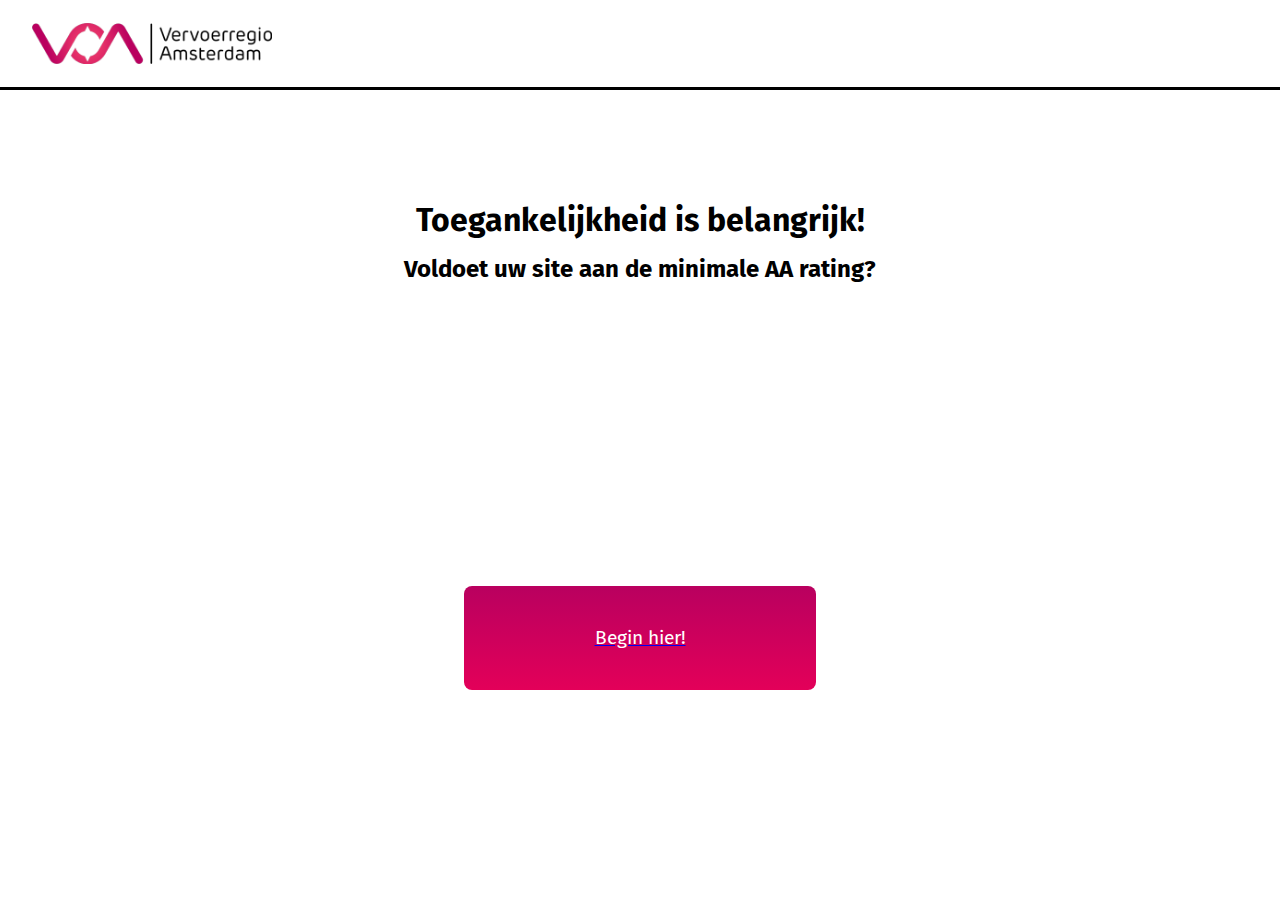
==== index.html @ b1d4bb7b "Update" ====
<!DOCTYPE html>
<html lang="nl">
  <head>
    <meta charset="UTF-8" />
    <meta http-equiv="X-UA-Compatible" content="IE=edge">
    <meta name="viewport" content="width=device-width, initial-scale=1.0">
    <link rel="stylesheet" href="./styles/style.css">
    <link rel="stylesheet" href="./styles/mobile.css">
    <link rel="stylesheet" href="./styles/desktop.css">
    <title>Toolgankelijkheid</title>
  </head>

  <body>
    <header>
      <!-- Hier komt de header met logo -->
      <a href="/">
        <img class="logo" src="./images/logo_vervoerregio_amsterdam.png" alt="Logo" />
      </a>
    </header>

    <main>
      <!-- Hier komt de main content van de tool -->
      <h1>Toegankelijkheid is belangrijk!</h1>
      <h2>Voldoet uw site aan de minimale AA rating?</h2>

      <!-- Begin button -->
      <a href="./waarneembaar.html" class="startbutton" alt="Begin hier"></a>
    </main>
  </body>
</html>
---- styles/style.css ----
@import url("https://fonts.googleapis.com/css2?family=Fira+Sans&display=swap");

* {
  box-sizing: border-box;
  margin: 0;
  padding: 0;
  /* scroll-behavior: smooth; */
}

html {
  overflow: hidden;
}

body {
  margin: 0;
  padding: 0;
  font-family: "Fira sans", "sans-serif";
  font: 100%/1.4;
  background: #eeeeee;
  height: 100vh;
  width: 100vw;
}

header {
  height: 10vh;
  background-color: white;
  width: 100%;
  display: flex;
  flex-direction: row;
  justify-content: flex-start;
  align-items: center;
  position: sticky;
  top: 0;
  border-bottom: 2px solid #c9b5b2;
}

header a {
  text-decoration: none;
  display: flex;
  justify-content: center;
  align-items: center;
  margin-left: 2em;
}

.logo {
  width: 15em;
}

main {
  display: grid;
  grid-template-columns: 1fr;
  grid-template-rows: 1fr 1fr 1fr 1fr 1fr;
  grid-template-areas:
    "."
    "."
    "."
    "."
    ".";
  background-color: #eeeeee;
  height: 85vh;
}

.startbutton {
  background: linear-gradient(#b9005f 0%, #e30059 100%);
  display: flex;
  align-items: center;
  justify-content: center;
  height: 6.5em;
  width: 22em;
  border-radius: 0.5em;
  justify-self: center;
  align-self: flex-start;
  grid-column: 1;
  grid-row: 4;
}
.startbutton::after {
  content: "Begin hier!";
  font-size: 120%;
  color: #fff;
}

h1 {
  grid-column: 1;
  grid-row: 1;
  justify-self: center;
  align-self: flex-end;
  max-width: 30rem;
}

h2 {
  grid-column: 1;
  grid-row: 2;
  justify-self: center;
  align-self: space-around;
  max-width: 30em;
}

.main-content {
  display: flex;
  flex-direction: column;
  align-items: center;
  justify-items: center;
  overflow: auto;
  height: 85vh;
}

/* Primair navigation menu */
#side-nav-primair {
  margin: auto;
  position: static;
}
#side-nav-primair ul li {
  display: inline-flex;
  margin: auto 2em;
}

/* side navigation menu */
#side-nav {
  display: flex;
  align-items: center;
  margin-left: 2em;
  margin-right: 2em;
  border: 1px solid #b9005f;
  background-color: #b9005f;
  width: 11em;
  float: left;
  position: sticky;
  left: 0;
  top: 15vh;
  padding-left: 2em;
  padding-top: 1em;
  padding-bottom: 1em;
  border-radius: 0.3em;
  font-size: 1.2em;
}

#side-nav ol li {
  list-style: decimal;
  color: white;
  padding: 5px;
}

#side-nav ol li .nav-button {
  color: white;
  border: none;
  font-family: "Fira sans", "sans-serif";
  font-size: 100%;
  text-align: left;
  background-color: #b9005f;
  text-decoration: none;
}

/* Categorie nav */
#side-nav-primair a {
  margin-top: 1em;
  text-decoration: none;
  color: #b9005f;
  text-align: center;
}

#side-nav .nav-button:hover {
  color: #c9b5b2;
  text-decoration: underline;
}

/* SVG Map Icons */
svg {
  height: 4em;
  width: 4.5em;
  padding: 1em;
}

#cards-section {
  /* padding: 2em; */
  margin-top: 5vh;
}

.card-heading {
  border-radius: 0.3em;
  color: #b9005f;
  position: relative;
  display: flex;
  flex-direction: column;
  width: 60vw;
  height: 60vh;
  background-color: white;
  padding: 1em;
  margin-bottom: 7em;
}

.card-heading ul {
  margin-top: 3em;
}

.card-heading ul li {
  margin-top: 1em;
  margin-left: 2em;
  font-size: 110%;

}

/* Tooltip container */
.tooltip {
  text-decoration: none;
  color: #b9005f;
  position: relative;
  display: inline-block;
  border-bottom: 1px solid #b9005f; 
}

/* Tooltip text */
.tooltip .tooltiptext {
  visibility: hidden;
  width: 120px;
  background-color: #b9005f;
  color: #fff;
  text-align: center;
  padding: 5px 0;
  border-radius: 6px;
 
  /* Position the tooltip text - see examples below! */
  position: absolute;
  top: -60px;
  left: 20px;
  z-index: 1;
}

/* Show the tooltip text when you mouse over the tooltip container */
.tooltip:hover .tooltiptext {
  visibility: visible;
  
}
.tooltip:hover {
  color: #c9b5b2;
}

/* Paragraphs */
.card-heading p {
  max-width: 30em;
  margin-top: 2em;
  font-size: 110%;
}

/* Button - Tip */
#expand-tip {
  position: absolute;
  margin: auto;
  bottom: -25px;
  left: 0;
  right: 0;
  width: 5em;
  height: 2em;
  background-color: #c9b5b2;
}

.hide-show {
  display: none;
}

footer {
  display: flex;
  align-items: center;
  justify-content: center;
  position: absolute;
  height: 5vh;
  width: 100vw;
  background-color: #b9005f;
  bottom: 0;
}

footer p {
  color: white;
}
---- styles/mobile.css ----
@media (min-width: 320px) and (max-width: 440px) {
    main {
        /* display: block; */
        background-color: blueviolet;
    }
    
    h1 {
        grid-column: 1;
        grid-row: 2;
        justify-self: center;
        align-self: flex-end;
        font-size: 5vw;
      }
     
      h2 {
        grid-column: 1;
        grid-row: 3;
        justify-self: center;
        align-self: space-around;
        font-size: 5vw;
      }
    
 }

 @media (min-width: 441px) and (max-width: 767px) { 
    main {
       /* display: block;  */
    }
    
    h1 {
        font-size: 140%;
        grid-column: 1;
        grid-row: 2;
        justify-self: center;
        align-self: flex-end;
        
      }
     
      h2 {
        font-size: 120%;
        grid-column: 1;
        grid-row: 3;
        justify-self: center;
        align-self: space-around;
      }
    
 }
---- styles/desktop.css ----
@media (min-width: 1024px) and (max-width: 1919px) {
  header {
    height: 10vh;
    background-color: white;
    width: 100%;
    display: flex;
    justify-content: flex-start;
    align-items: center;
    border-bottom: 3px solid black
  }

  main {
    display: grid;
    grid-template-columns: 1fr;
    grid-template-rows: repeat(5 1fr);
    grid-template-areas:
      "."
      "."
      "."
      "."
      ".";
    /* display: flex;
        flex-direction: column;
        align-items: center;
        justify-content: center; */
    background-color: white;
    height: 90vh;
    row-gap: 1em;
  }

  h1,h2 {
    max-width: 30rem;
  }
}
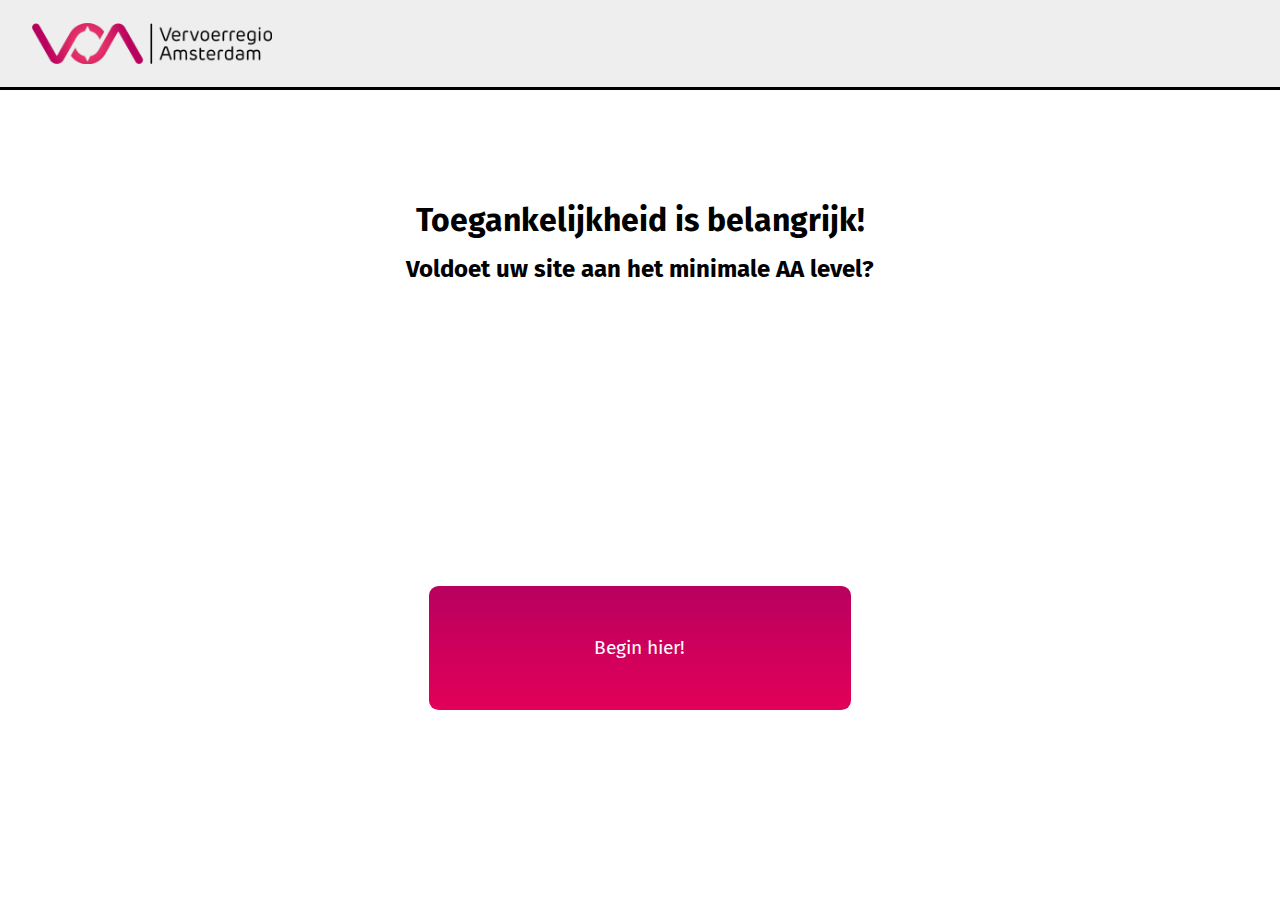
==== commit a1fce1ef: "Update mobile CSS" ====
--- a/index.html
+++ b/index.html
@@ -1,7 +1,7 @@
 <!DOCTYPE html>
 <html lang="nl">
   <head>
-    <meta charset="UTF-8" />
+    <meta charset="UTF-8">
     <meta http-equiv="X-UA-Compatible" content="IE=edge">
     <meta name="viewport" content="width=device-width, initial-scale=1.0">
     <link rel="stylesheet" href="./styles/style.css">
@@ -14,17 +14,17 @@
     <header>
       <!-- Hier komt de header met logo -->
       <a href="/">
-        <img class="logo" src="./images/logo_vervoerregio_amsterdam.png" alt="Logo" />
+        <img class="logo" src="./images/logo_vervoerregio_amsterdam.png" alt="Logo">
       </a>
     </header>
 
     <main>
       <!-- Hier komt de main content van de tool -->
       <h1>Toegankelijkheid is belangrijk!</h1>
-      <h2>Voldoet uw site aan de minimale AA rating?</h2>
+      <h2>Voldoet uw site aan het minimale AA level?</h2>
 
       <!-- Begin button -->
-      <a href="./waarneembaar.html" class="startbutton" alt="Begin hier"></a>
+      <a href="./waarneembaar.html" class="startbutton">Begin hier!</a>
     </main>
   </body>
 </html>
--- a/styles/style.css
+++ b/styles/style.css
@@ -62,6 +62,7 @@
 
 .startbutton {
   background: linear-gradient(#b9005f 0%, #e30059 100%);
+  text-decoration: none;
   display: flex;
   align-items: center;
   justify-content: center;
@@ -73,8 +74,9 @@
   grid-column: 1;
   grid-row: 4;
 }
-.startbutton::after {
-  content: "Begin hier!";
+.startbutton {
+  /* content: "Begin hier!"; */
+  text-decoration: none;
   font-size: 120%;
   color: #fff;
 }
@@ -182,7 +184,7 @@
   display: flex;
   flex-direction: column;
   width: 60vw;
-  height: 60vh;
+  height: 70vh;
   background-color: white;
   padding: 1em;
   margin-bottom: 7em;
@@ -193,10 +195,29 @@
 }
 
 .card-heading ul li {
+  max-width: 30em;
   margin-top: 1em;
   margin-left: 2em;
   font-size: 110%;
 
+}
+
+/* Paragraphs */
+.card-heading p {
+  max-width: 30em;
+  margin-top: 1em;
+  font-size: 110%;
+}
+
+.card-heading h3 {
+  margin-top: 1em;
+}
+
+
+.card-heading .p-onderwerp {
+  position: relative;
+  bottom: 0em;
+  margin-left: 1em;
 }
 
 /* Tooltip container */
@@ -234,12 +255,7 @@
   color: #c9b5b2;
 }
 
-/* Paragraphs */
-.card-heading p {
-  max-width: 30em;
-  margin-top: 2em;
-  font-size: 110%;
-}
+
 
 /* Button - Tip */
 #expand-tip {
--- a/styles/mobile.css
+++ b/styles/mobile.css
@@ -1,47 +1,73 @@
-@media (min-width: 320px) and (max-width: 440px) {
-    main {
-        /* display: block; */
-        background-color: blueviolet;
-    }
+@media (max-width: 599px) {
+  main {
     
-    h1 {
-        grid-column: 1;
-        grid-row: 2;
-        justify-self: center;
-        align-self: flex-end;
-        font-size: 5vw;
-      }
-     
-      h2 {
-        grid-column: 1;
-        grid-row: 3;
-        justify-self: center;
-        align-self: space-around;
-        font-size: 5vw;
-      }
+    background-color: #eeeeee;
     
- }
+  }
 
- @media (min-width: 441px) and (max-width: 767px) { 
-    main {
-       /* display: block;  */
-    }
-    
-    h1 {
-        font-size: 140%;
-        grid-column: 1;
-        grid-row: 2;
-        justify-self: center;
-        align-self: flex-end;
-        
-      }
-     
-      h2 {
-        font-size: 120%;
-        grid-column: 1;
-        grid-row: 3;
-        justify-self: center;
-        align-self: space-around;
-      }
-    
- }+  .startbutton {
+    width: 12em;
+    height: 4.5em;
+
+  }
+
+  .logo {
+    width: 60vw;
+  }
+
+  /* Homepage */
+  h1 {
+    grid-column: 1;
+    grid-row: 2;
+    justify-self: center;
+    align-self: flex-end;
+    padding: 1em 0;
+    font-size: 100%;
+  }
+
+  h2 {
+    grid-column: 1;
+    grid-row: 3;
+    max-width: 90vw;
+    text-align: center;
+    justify-self: center;
+    align-self: ;
+    font-size: 100%;
+  }
+
+  header {
+    display: flex;
+    /* align-items: center; */
+    justify-content: center;
+  }
+  .main-content {
+    display: none;
+  }
+
+  #side-nav {
+    display: flex;
+    flex-wrap: nowrap;
+    overflow: auto;
+    position: sticky;
+    /* top: 10vh; */
+    left: 0;
+    white-space: nowrap;
+    /* width: 100vw; */
+    /* width: fit-content; */
+    font-size: 100%;
+  }
+
+  #side-nav ol li {
+  display: inline-block;
+  }
+  
+  #side-nav ol li .nav-button {
+    color: white;
+    border: none;
+    font-family: "Fira sans", "sans-serif";
+    font-size: 100%;
+    text-align: left;
+    background-color: #b9005f;
+    text-decoration: none;
+  }
+}
--- a/styles/desktop.css
+++ b/styles/desktop.css
@@ -1,12 +1,12 @@
-@media (min-width: 1024px) and (max-width: 1919px) {
+@media (min-width: 1200px) {
   header {
     height: 10vh;
-    background-color: white;
+    background-color: #EEEEEE;
     width: 100%;
     display: flex;
     justify-content: flex-start;
     align-items: center;
-    border-bottom: 3px solid black
+    border-bottom: 3px solid black;
   }
 
   main {
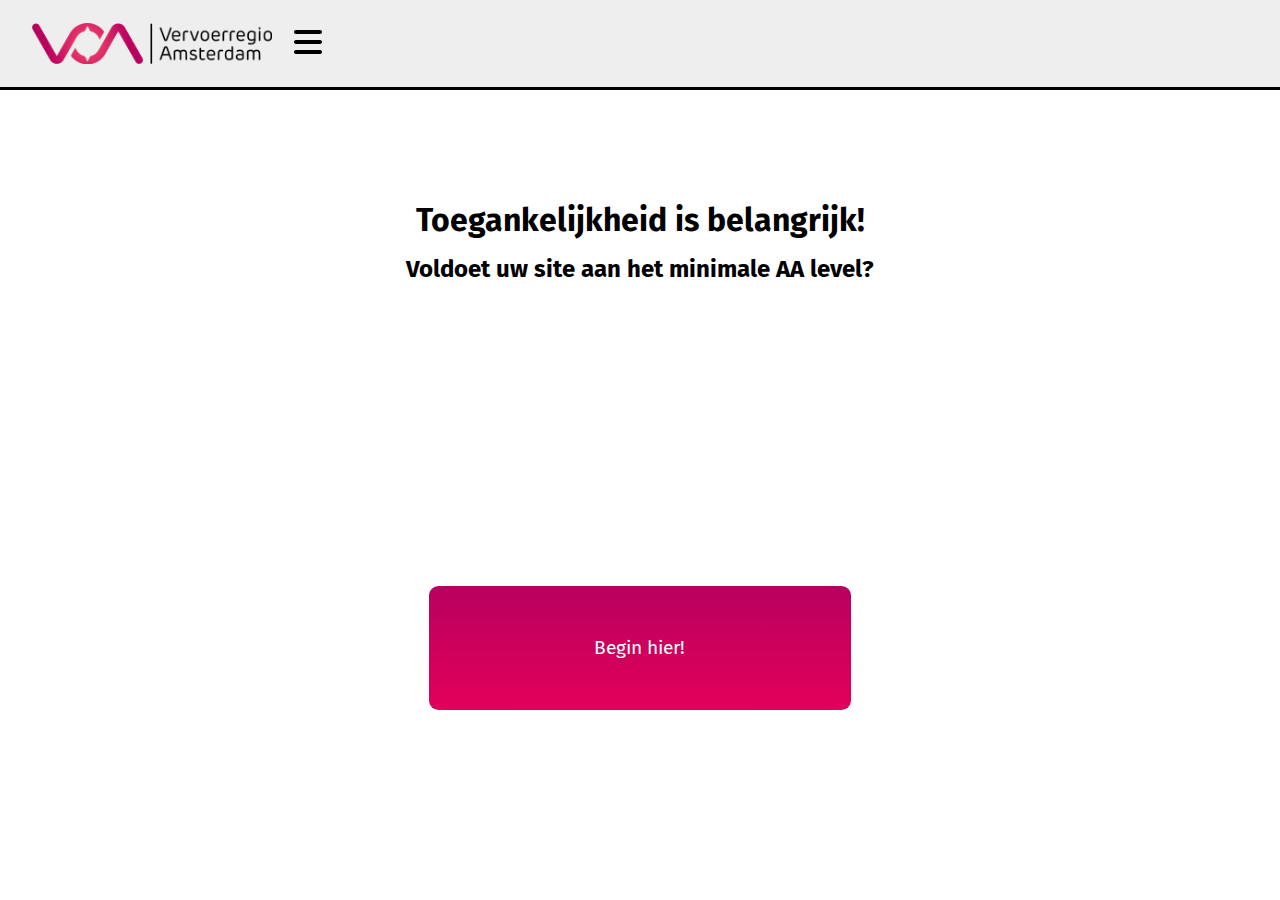
==== commit fe93577e: "Update" ====
--- a/index.html
+++ b/index.html
@@ -1,30 +1,40 @@
 <!DOCTYPE html>
 <html lang="nl">
-  <head>
-    <meta charset="UTF-8">
-    <meta http-equiv="X-UA-Compatible" content="IE=edge">
-    <meta name="viewport" content="width=device-width, initial-scale=1.0">
-    <link rel="stylesheet" href="./styles/style.css">
-    <link rel="stylesheet" href="./styles/mobile.css">
-    <link rel="stylesheet" href="./styles/desktop.css">
-    <title>Toolgankelijkheid</title>
-  </head>
 
-  <body>
-    <header>
-      <!-- Hier komt de header met logo -->
-      <a href="/">
-        <img class="logo" src="./images/logo_vervoerregio_amsterdam.png" alt="Logo">
-      </a>
-    </header>
+<head>
+  <meta charset="UTF-8">
+  <meta http-equiv="X-UA-Compatible" content="IE=edge">
+  <meta name="viewport" content="width=device-width, initial-scale=1.0">
+  <link rel="stylesheet" href="./styles/style.css">
+  <link rel="stylesheet" href="./styles/mobile.css">
+  <link rel="stylesheet" href="./styles/desktop.css">
 
-    <main>
-      <!-- Hier komt de main content van de tool -->
-      <h1>Toegankelijkheid is belangrijk!</h1>
-      <h2>Voldoet uw site aan het minimale AA level?</h2>
+  <title>Toolgankelijkheid</title>
+</head>
 
-      <!-- Begin button -->
-      <a href="./waarneembaar.html" class="startbutton">Begin hier!</a>
-    </main>
-  </body>
-</html>
+<body>
+  <header>
+    <!-- Hier komt de header met logo -->
+    <a href="/">
+      <img class="logo" src="./images/logo_vervoerregio_amsterdam.png" alt="logo-vervoerregio-amsterdam">
+    </a>
+    <i class="hamburger-menu">
+      <svg xmlns="http://www.w3.org/2000/svg" viewBox="0 0 448 512">
+        <!--! Font Awesome Pro 6.2.0 by @fontawesome - https://fontawesome.com License - https://fontawesome.com/license (Commercial License) Copyright 2022 Fonticons, Inc. -->
+        <path
+          d="M0 96C0 78.3 14.3 64 32 64H416c17.7 0 32 14.3 32 32s-14.3 32-32 32H32C14.3 128 0 113.7 0 96zM0 256c0-17.7 14.3-32 32-32H416c17.7 0 32 14.3 32 32s-14.3 32-32 32H32c-17.7 0-32-14.3-32-32zM448 416c0 17.7-14.3 32-32 32H32c-17.7 0-32-14.3-32-32s14.3-32 32-32H416c17.7 0 32 14.3 32 32z" />
+      </svg>
+    </i>
+  </header>
+
+  <main>
+    <!-- Hier komt de main content van de tool -->
+    <h1>Toegankelijkheid is belangrijk!</h1>
+    <h2>Voldoet uw site aan het minimale AA level?</h2>
+
+    <!-- Begin button -->
+    <a href="./waarneembaar.html" class="startbutton">Begin hier!</a>
+  </main>
+</body>
+
+</html>--- a/styles/mobile.css
+++ b/styles/mobile.css
@@ -1,18 +1,25 @@
 @media (max-width: 599px) {
-  main {
-    
-    background-color: #eeeeee;
+  .main-content {
+    display: inline-flex;
     
   }
 
   .startbutton {
     width: 12em;
     height: 4.5em;
-
+    grid-row: 3;
+    align-self: flex-end;
   }
 
   .logo {
-    width: 60vw;
+    width: 50vw;
+    float: left;
+  }
+
+  .hamburger-menu {
+    display: flex;
+    margin-right: 1em;
+    align-self: center;
   }
 
   /* Homepage */
@@ -20,37 +27,41 @@
     grid-column: 1;
     grid-row: 2;
     justify-self: center;
-    align-self: flex-end;
-    padding: 1em 0;
-    font-size: 100%;
+    text-align: center;
+    align-self: flex-start;
+    padding-left: 1em;
+    padding-right: 1em;
+    font-size: 130%;
   }
 
   h2 {
     grid-column: 1;
-    grid-row: 3;
-    max-width: 90vw;
+    grid-row: 2;
+    padding-left: 1em;
+    padding-right: 1em;
     text-align: center;
-    justify-self: center;
-    align-self: ;
-    font-size: 100%;
+    align-self: flex-end;
+    font-size: 120%;
   }
 
   header {
     display: flex;
     /* align-items: center; */
-    justify-content: center;
+    justify-content: space-between;
+    
   }
-  .main-content {
-    display: none;
-  }
+  
 
   #side-nav {
     display: flex;
-    flex-wrap: nowrap;
     overflow: auto;
     position: sticky;
+    width: 100%;
     /* top: 10vh; */
-    left: 0;
+   /* float: left; */
+    margin: 0;
+    top: 0;
+    padding: 1em 1em;
     white-space: nowrap;
     /* width: 100vw; */
     /* width: fit-content; */
@@ -63,11 +74,49 @@
   
   #side-nav ol li .nav-button {
     color: white;
-    border: none;
+    border: 1px solid white;
+    padding: 0.3em;
     font-family: "Fira sans", "sans-serif";
     font-size: 100%;
     text-align: left;
     background-color: #b9005f;
     text-decoration: none;
   }
+
+  /* Category navigators */
+  #side-nav-primair {
+    display: flex;
+    position: sticky;
+    /* bottom: 0; */
+    width: 100vw;
+    /* width: 100vw; */
+    height: fit-content;
+    background-color: white;
+    /* margin: 0; */
+    /* padding: 0;  */
+    justify-content: center;
+    align-self: center;
+  }
+
+  #side-nav-primair a {
+    margin-top: 1em;
+  }
+  
+  #side-nav-primair ul li {
+    margin: 0;
+  }
+
+  #side-nav-primair p {
+    font-size: 100%;
+  }
+
+  svg {
+    height: 2em;
+    width: 2.5em;
+    padding: 0;
+  }
+
+  section {
+    /* display: none; */
+  }
 }
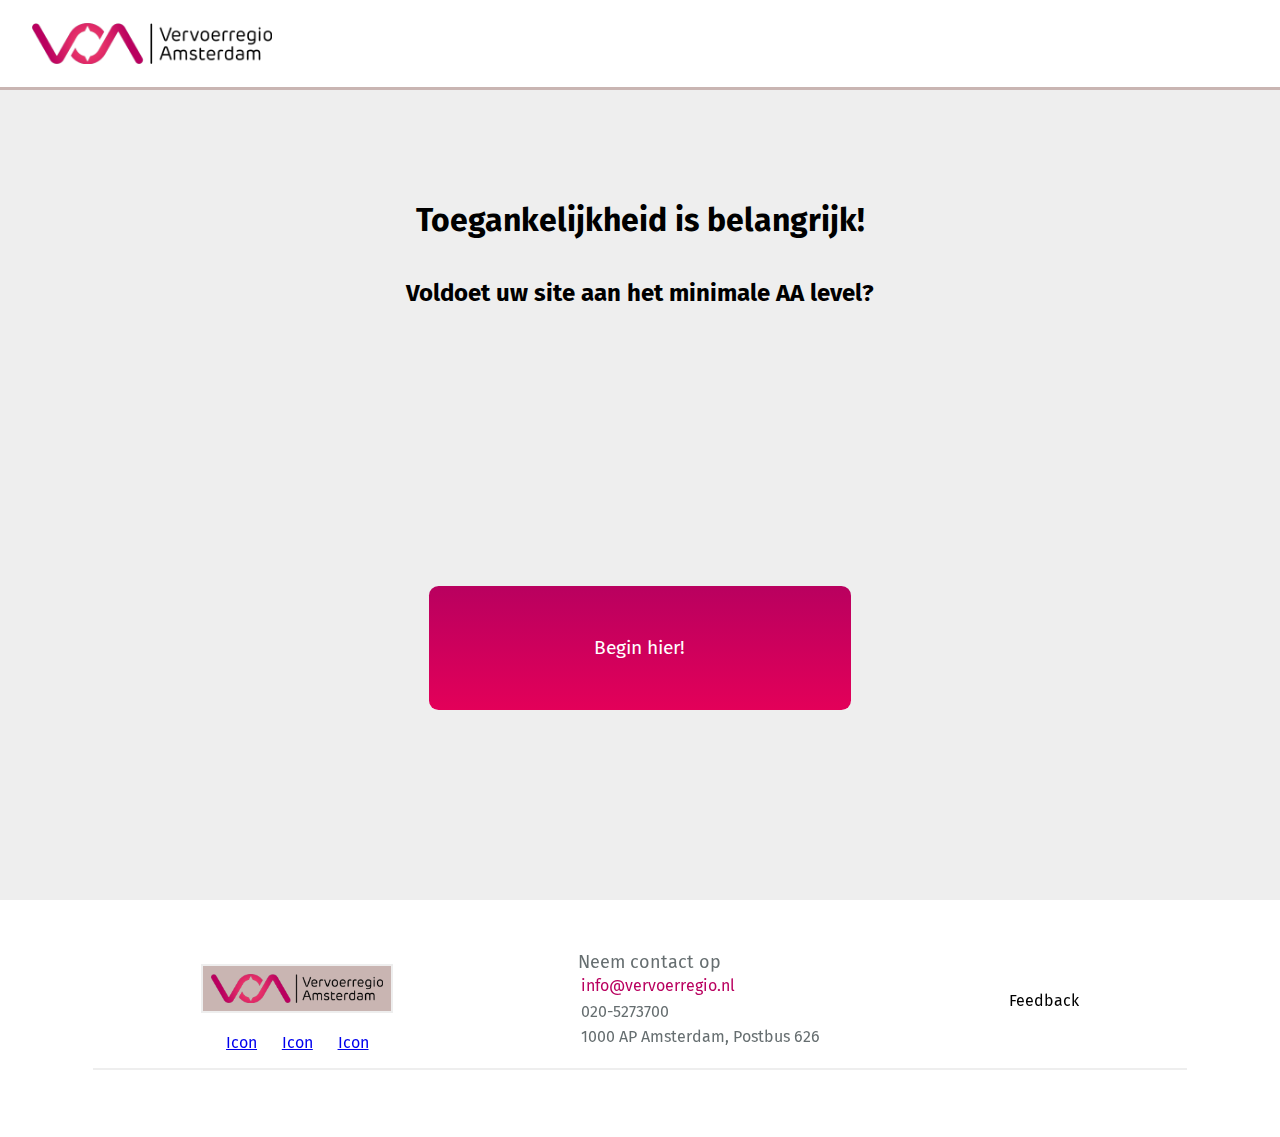
==== commit 073d6968: "Footer Update" ====
--- a/index.html
+++ b/index.html
@@ -29,12 +29,45 @@
 
   <main>
     <!-- Hier komt de main content van de tool -->
-    <h1>Toegankelijkheid is belangrijk!</h1>
-    <h2>Voldoet uw site aan het minimale AA level?</h2>
+    <h1 class="index-h">Toegankelijkheid is belangrijk!</h1>
+    <h2 class="index-h">Voldoet uw site aan het minimale AA level?</h2>
 
     <!-- Begin button -->
     <a href="./waarneembaar.html" class="startbutton">Begin hier!</a>
   </main>
+  <footer>
+    <div class="footer-container">
+
+      <div class="footer-social-media">
+        <div class="logo-footer">
+          <a href="#"><img src="./images/logo_vervoerregio_amsterdam.png"></a>
+        </div>
+        <div class="icon-container">
+          <a href="#">Icon</a>
+          <a href="#">Icon</a>
+          <a href="#">Icon</a>
+        </div>
+        
+      </div>
+
+      <div class="footer-adres">
+        <p class="contact-info kopje">Neem contact op</p>
+        <div class="adres-info">
+          <div class="svg-container">
+            
+          </div>
+          <div class="contact-info-container">
+          <p class="contact-info link">info@vervoerregio.nl</p>
+          <p class="contact-info">020-5273700</p>
+          <p class="contact-info">1000 AP Amsterdam, Postbus 626</p>
+          </div>
+        </div>
+      </div>
+      <div class="feedback-button">Feedback</div>
+    </div>
+    <p id="copyright-year"></p>
+  </footer>
+  <script src="./scripts/javascript.js"></script>
 </body>
 
 </html>--- a/styles/style.css
+++ b/styles/style.css
@@ -4,11 +4,6 @@
   box-sizing: border-box;
   margin: 0;
   padding: 0;
-  /* scroll-behavior: smooth; */
-}
-
-html {
-  overflow: hidden;
 }
 
 body {
@@ -17,8 +12,8 @@
   font-family: "Fira sans", "sans-serif";
   font: 100%/1.4;
   background: #eeeeee;
-  height: 100vh;
-  width: 100vw;
+  height: 100%;
+  width: 100%;
 }
 
 header {
@@ -97,13 +92,18 @@
   max-width: 30em;
 }
 
+.index-h {
+  color: black;
+}
+
 .main-content {
   display: flex;
   flex-direction: column;
   align-items: center;
   justify-items: center;
-  overflow: auto;
-  height: 85vh;
+  overflow: hidden;
+  height: 100%;
+  /* position: relative; */
 }
 
 /* Primair navigation menu */
@@ -142,6 +142,14 @@
   padding: 5px;
 }
 
+#side-nav ol li:first-child .nav-button{
+  list-style-type: none;
+  
+
+}
+
+
+
 #side-nav ol li .nav-button {
   color: white;
   border: none;
@@ -179,12 +187,11 @@
 
 .card-heading {
   border-radius: 0.3em;
-  color: #b9005f;
-  position: relative;
+  color: black;
   display: flex;
   flex-direction: column;
-  width: 60vw;
-  height: 70vh;
+  width: 55em;
+  height: 40em;
   background-color: white;
   padding: 1em;
   margin-bottom: 7em;
@@ -209,14 +216,16 @@
   font-size: 110%;
 }
 
-.card-heading h3 {
-  margin-top: 1em;
+.card-heading h3,h2 {
+  margin-top: 1em;
+  color: #b9005f;
 }
 
 
 .card-heading .p-onderwerp {
   position: relative;
-  bottom: 0em;
+  /* bottom: 0em; */
+  margin-top: 3em;
   margin-left: 1em;
 }
 
@@ -274,16 +283,76 @@
 }
 
 footer {
-  display: flex;
-  align-items: center;
-  justify-content: center;
-  position: absolute;
-  height: 5vh;
-  width: 100vw;
-  background-color: #b9005f;
+  background-color: white;
+  padding: 2em;
+}
+
+.footer-container {
+  display: flex;
+  align-items: center;
+  flex-direction: row;
+  justify-content: space-around;
+  position: relative;
+  height: 85%;
+  width: 90%;
+  /* width: 100vw; */
+  /* background-color: #b9005f; */
   bottom: 0;
+  left: 0;
+   /* top: 100%; */
+  border-bottom: 2px solid #eeeeee;
+  margin: auto;
+  padding: 1em;
+}
+
+#copyright-year {
+  margin: auto;
+  padding-top: 1em;
+  width: 20em;
+  color: white;
+
 }
 
 footer p {
-  color: white;
-}
+  color: #666e70;
+}
+
+.footer-social-media {
+display: flex;
+flex-direction: column;
+margin-top: 1em;
+justify-content: space-evenly; 
+}
+
+.adres-info p {
+  padding: 0.2em;
+}
+
+.icon-container {
+  margin-top: 1em;
+  display: flex;
+  justify-content: space-evenly;
+}
+
+.link {
+  color: #b9005f;
+}
+
+.kopje {
+  font-size: large;
+}
+
+.logo-footer img {
+  
+  width: 12em;
+  background-color: #c9b5b2;
+  padding: 0.5em;
+  border: 2px solid #eeeeee;
+  
+  
+}
+
+
+.hamburger-menu {
+  display: none;
+}--- a/styles/mobile.css
+++ b/styles/mobile.css
@@ -1,7 +1,7 @@
 @media (max-width: 599px) {
   .main-content {
     display: inline-flex;
-    
+    /* display: none; */
   }
 
   .startbutton {
@@ -51,11 +51,10 @@
     
   }
   
-
   #side-nav {
     display: flex;
     overflow: auto;
-    position: sticky;
+    /* position: sticky; */
     width: 100%;
     /* top: 10vh; */
    /* float: left; */
@@ -86,16 +85,16 @@
   /* Category navigators */
   #side-nav-primair {
     display: flex;
-    position: sticky;
-    /* bottom: 0; */
+    position: absolute;;
+    bottom: 0;
     width: 100vw;
     /* width: 100vw; */
-    height: fit-content;
+    /* height: fit-content; */
     background-color: white;
     /* margin: 0; */
     /* padding: 0;  */
-    justify-content: center;
-    align-self: center;
+    /* justify-content: center; */
+    /* align-self: center; */
   }
 
   #side-nav-primair a {
@@ -119,4 +118,12 @@
   section {
     /* display: none; */
   }
+
+
+
+  /* footer {
+    position: absolute;
+    bottom: 0;
+    overflow: hidden;
+  } */
 }
--- a/styles/desktop.css
+++ b/styles/desktop.css
@@ -1,12 +1,12 @@
 @media (min-width: 1200px) {
   header {
     height: 10vh;
-    background-color: #EEEEEE;
+    background-color: white;
     width: 100%;
     display: flex;
     justify-content: flex-start;
     align-items: center;
-    border-bottom: 3px solid black;
+    border-bottom: 3px solid #c9b5b2;
   }
 
   main {
@@ -23,7 +23,7 @@
         flex-direction: column;
         align-items: center;
         justify-content: center; */
-    background-color: white;
+    background-color: #eeeeee;
     height: 90vh;
     row-gap: 1em;
   }
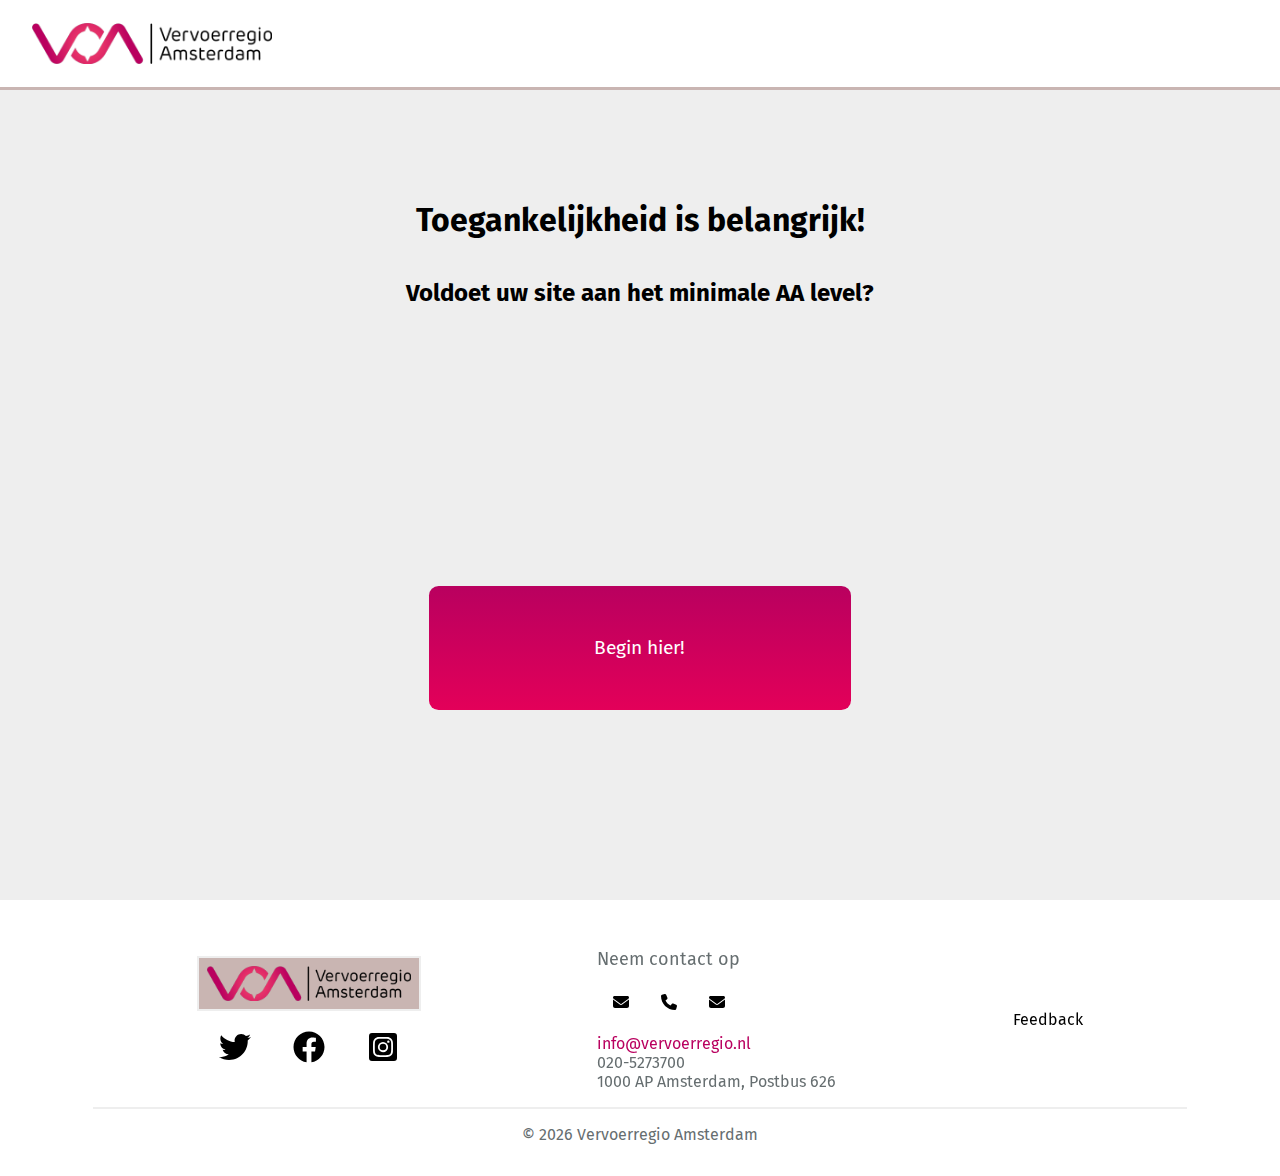
==== commit e1ab9d1d: "Update Footer + Added Icons" ====
--- a/index.html
+++ b/index.html
@@ -43,9 +43,9 @@
           <a href="#"><img src="./images/logo_vervoerregio_amsterdam.png"></a>
         </div>
         <div class="icon-container">
-          <a href="#">Icon</a>
-          <a href="#">Icon</a>
-          <a href="#">Icon</a>
+          <a href="#"><svg xmlns="http://www.w3.org/2000/svg" viewBox="0 0 512 512"><!--! Font Awesome Pro 6.2.0 by @fontawesome - https://fontawesome.com License - https://fontawesome.com/license (Commercial License) Copyright 2022 Fonticons, Inc. --><path d="M459.37 151.716c.325 4.548.325 9.097.325 13.645 0 138.72-105.583 298.558-298.558 298.558-59.452 0-114.68-17.219-161.137-47.106 8.447.974 16.568 1.299 25.34 1.299 49.055 0 94.213-16.568 130.274-44.832-46.132-.975-84.792-31.188-98.112-72.772 6.498.974 12.995 1.624 19.818 1.624 9.421 0 18.843-1.3 27.614-3.573-48.081-9.747-84.143-51.98-84.143-102.985v-1.299c13.969 7.797 30.214 12.67 47.431 13.319-28.264-18.843-46.781-51.005-46.781-87.391 0-19.492 5.197-37.36 14.294-52.954 51.655 63.675 129.3 105.258 216.365 109.807-1.624-7.797-2.599-15.918-2.599-24.04 0-57.828 46.782-104.934 104.934-104.934 30.213 0 57.502 12.67 76.67 33.137 23.715-4.548 46.456-13.32 66.599-25.34-7.798 24.366-24.366 44.833-46.132 57.827 21.117-2.273 41.584-8.122 60.426-16.243-14.292 20.791-32.161 39.308-52.628 54.253z"/></svg></a>
+          <a href="#"><svg xmlns="http://www.w3.org/2000/svg" viewBox="0 0 512 512"><!--! Font Awesome Pro 6.2.0 by @fontawesome - https://fontawesome.com License - https://fontawesome.com/license (Commercial License) Copyright 2022 Fonticons, Inc. --><path d="M504 256C504 119 393 8 256 8S8 119 8 256c0 123.78 90.69 226.38 209.25 245V327.69h-63V256h63v-54.64c0-62.15 37-96.48 93.67-96.48 27.14 0 55.52 4.84 55.52 4.84v61h-31.28c-30.8 0-40.41 19.12-40.41 38.73V256h68.78l-11 71.69h-57.78V501C413.31 482.38 504 379.78 504 256z"/></svg></a>
+          <a href="#"><svg xmlns="http://www.w3.org/2000/svg" viewBox="0 0 448 512"><!--! Font Awesome Pro 6.2.0 by @fontawesome - https://fontawesome.com License - https://fontawesome.com/license (Commercial License) Copyright 2022 Fonticons, Inc. --><path d="M224,202.66A53.34,53.34,0,1,0,277.36,256,53.38,53.38,0,0,0,224,202.66Zm124.71-41a54,54,0,0,0-30.41-30.41c-21-8.29-71-6.43-94.3-6.43s-73.25-1.93-94.31,6.43a54,54,0,0,0-30.41,30.41c-8.28,21-6.43,71.05-6.43,94.33S91,329.26,99.32,350.33a54,54,0,0,0,30.41,30.41c21,8.29,71,6.43,94.31,6.43s73.24,1.93,94.3-6.43a54,54,0,0,0,30.41-30.41c8.35-21,6.43-71.05,6.43-94.33S357.1,182.74,348.75,161.67ZM224,338a82,82,0,1,1,82-82A81.9,81.9,0,0,1,224,338Zm85.38-148.3a19.14,19.14,0,1,1,19.13-19.14A19.1,19.1,0,0,1,309.42,189.74ZM400,32H48A48,48,0,0,0,0,80V432a48,48,0,0,0,48,48H400a48,48,0,0,0,48-48V80A48,48,0,0,0,400,32ZM382.88,322c-1.29,25.63-7.14,48.34-25.85,67s-41.4,24.63-67,25.85c-26.41,1.49-105.59,1.49-132,0-25.63-1.29-48.26-7.15-67-25.85s-24.63-41.42-25.85-67c-1.49-26.42-1.49-105.61,0-132,1.29-25.63,7.07-48.34,25.85-67s41.47-24.56,67-25.78c26.41-1.49,105.59-1.49,132,0,25.63,1.29,48.33,7.15,67,25.85s24.63,41.42,25.85,67.05C384.37,216.44,384.37,295.56,382.88,322Z"/></svg></a>
         </div>
         
       </div>
@@ -54,7 +54,9 @@
         <p class="contact-info kopje">Neem contact op</p>
         <div class="adres-info">
           <div class="svg-container">
-            
+            <svg xmlns="http://www.w3.org/2000/svg" viewBox="0 0 512 512"><!--! Font Awesome Pro 6.2.0 by @fontawesome - https://fontawesome.com License - https://fontawesome.com/license (Commercial License) Copyright 2022 Fonticons, Inc. --><path d="M48 64C21.5 64 0 85.5 0 112c0 15.1 7.1 29.3 19.2 38.4L236.8 313.6c11.4 8.5 27 8.5 38.4 0L492.8 150.4c12.1-9.1 19.2-23.3 19.2-38.4c0-26.5-21.5-48-48-48H48zM0 176V384c0 35.3 28.7 64 64 64H448c35.3 0 64-28.7 64-64V176L294.4 339.2c-22.8 17.1-54 17.1-76.8 0L0 176z"/></svg>
+            <svg xmlns="http://www.w3.org/2000/svg" viewBox="0 0 512 512"><!--! Font Awesome Pro 6.2.0 by @fontawesome - https://fontawesome.com License - https://fontawesome.com/license (Commercial License) Copyright 2022 Fonticons, Inc. --><path d="M164.9 24.6c-7.7-18.6-28-28.5-47.4-23.2l-88 24C12.1 30.2 0 46 0 64C0 311.4 200.6 512 448 512c18 0 33.8-12.1 38.6-29.5l24-88c5.3-19.4-4.6-39.7-23.2-47.4l-96-40c-16.3-6.8-35.2-2.1-46.3 11.6L304.7 368C234.3 334.7 177.3 277.7 144 207.3L193.3 167c13.7-11.2 18.4-30 11.6-46.3l-40-96z"/></svg>
+            <svg xmlns="http://www.w3.org/2000/svg" viewBox="0 0 512 512"><!--! Font Awesome Pro 6.2.0 by @fontawesome - https://fontawesome.com License - https://fontawesome.com/license (Commercial License) Copyright 2022 Fonticons, Inc. --><path d="M48 64C21.5 64 0 85.5 0 112c0 15.1 7.1 29.3 19.2 38.4L236.8 313.6c11.4 8.5 27 8.5 38.4 0L492.8 150.4c12.1-9.1 19.2-23.3 19.2-38.4c0-26.5-21.5-48-48-48H48zM0 176V384c0 35.3 28.7 64 64 64H448c35.3 0 64-28.7 64-64V176L294.4 339.2c-22.8 17.1-54 17.1-76.8 0L0 176z"/></svg>
           </div>
           <div class="contact-info-container">
           <p class="contact-info link">info@vervoerregio.nl</p>
--- a/styles/style.css
+++ b/styles/style.css
@@ -305,53 +305,66 @@
   padding: 1em;
 }
 
+
+
+footer p {
+  color: #666e70;
+}
+
+.footer-social-media {
+display: flex;
+flex-direction: column;
+justify-content: space-between; 
+}
+
+.adres-info p {
+  display: flex;
+  flex-direction: row;
+  /* padding: 0.2em; */
+}
+
+.icon-container {
+  display: flex;
+  justify-content: space-evenly;
+}
+
+.link {
+  color: #b9005f;
+}
+
+.kopje {
+  font-size: large;
+}
+svg {
+  padding: 1em;
+}
+
+.svg-container {
+  display: flex;
+  /* flex-direction: column; */
+  width: auto;
+}
+.svg-container svg{ 
+  width: 3em;
+}
+
+
+.logo-footer img {
+  width: 14em;
+  background-color: #c9b5b2;
+  padding: 0.5em;
+  border: 2px solid #eeeeee;
+  
+}
+
 #copyright-year {
   margin: auto;
   padding-top: 1em;
   width: 20em;
-  color: white;
-
-}
-
-footer p {
   color: #666e70;
-}
-
-.footer-social-media {
-display: flex;
-flex-direction: column;
-margin-top: 1em;
-justify-content: space-evenly; 
-}
-
-.adres-info p {
-  padding: 0.2em;
-}
-
-.icon-container {
-  margin-top: 1em;
-  display: flex;
-  justify-content: space-evenly;
-}
-
-.link {
-  color: #b9005f;
-}
-
-.kopje {
-  font-size: large;
-}
-
-.logo-footer img {
-  
-  width: 12em;
-  background-color: #c9b5b2;
-  padding: 0.5em;
-  border: 2px solid #eeeeee;
-  
-  
-}
-
+  text-align: center;;
+
+}
 
 .hamburger-menu {
   display: none;
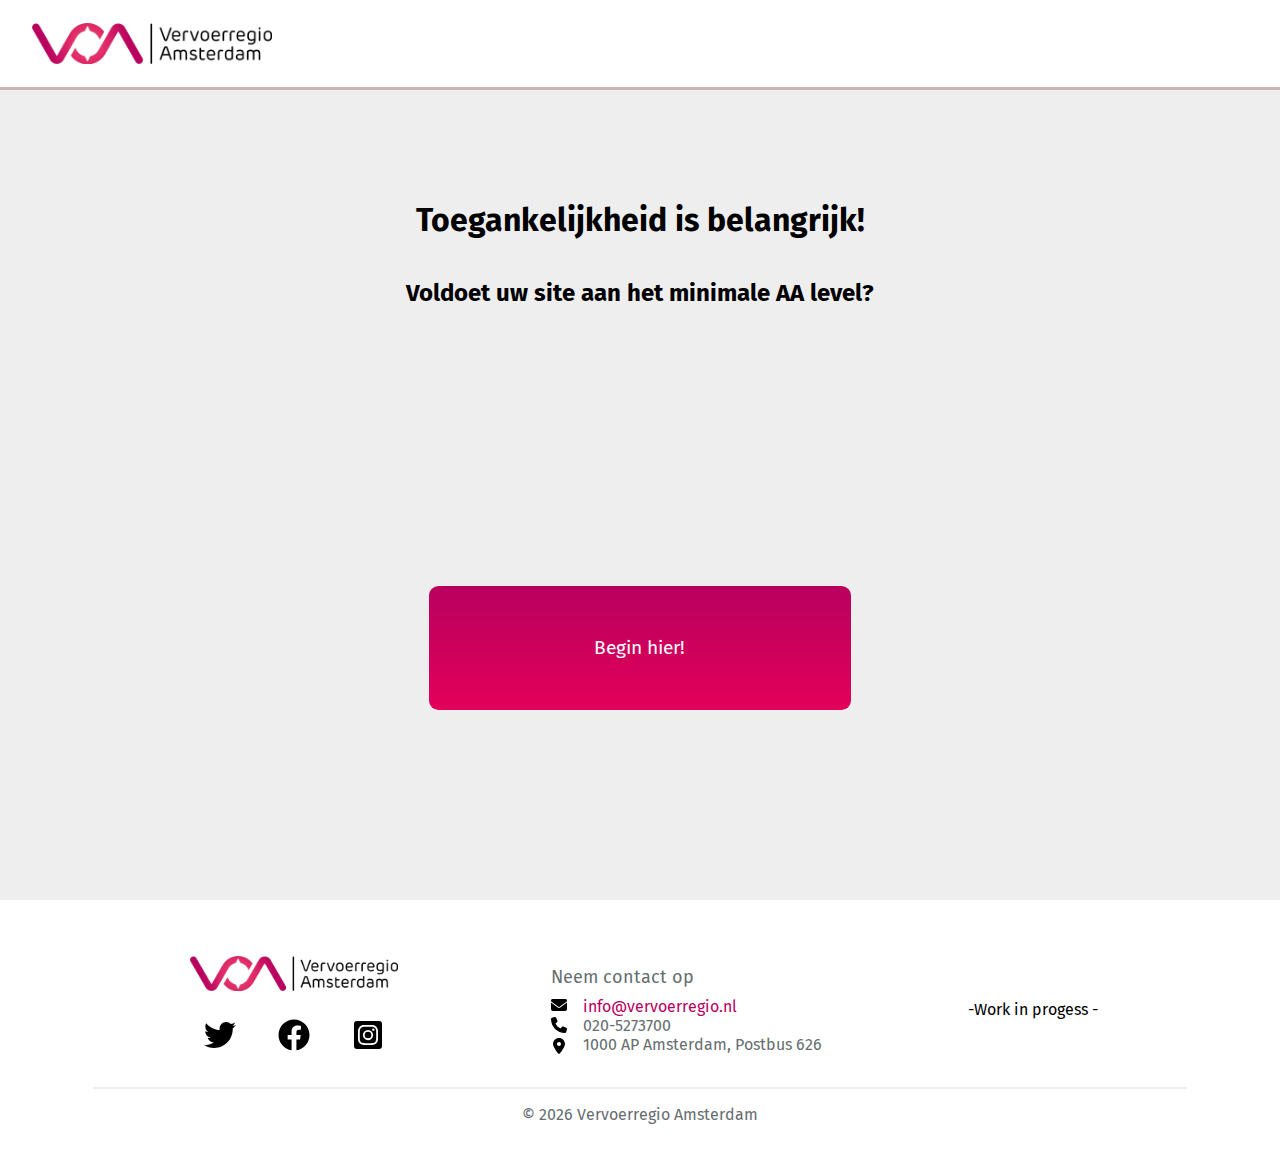
==== commit 44434427: "Footer Update" ====
--- a/index.html
+++ b/index.html
@@ -37,7 +37,6 @@
   </main>
   <footer>
     <div class="footer-container">
-
       <div class="footer-social-media">
         <div class="logo-footer">
           <a href="#"><img src="./images/logo_vervoerregio_amsterdam.png"></a>
@@ -47,16 +46,14 @@
           <a href="#"><svg xmlns="http://www.w3.org/2000/svg" viewBox="0 0 512 512"><!--! Font Awesome Pro 6.2.0 by @fontawesome - https://fontawesome.com License - https://fontawesome.com/license (Commercial License) Copyright 2022 Fonticons, Inc. --><path d="M504 256C504 119 393 8 256 8S8 119 8 256c0 123.78 90.69 226.38 209.25 245V327.69h-63V256h63v-54.64c0-62.15 37-96.48 93.67-96.48 27.14 0 55.52 4.84 55.52 4.84v61h-31.28c-30.8 0-40.41 19.12-40.41 38.73V256h68.78l-11 71.69h-57.78V501C413.31 482.38 504 379.78 504 256z"/></svg></a>
           <a href="#"><svg xmlns="http://www.w3.org/2000/svg" viewBox="0 0 448 512"><!--! Font Awesome Pro 6.2.0 by @fontawesome - https://fontawesome.com License - https://fontawesome.com/license (Commercial License) Copyright 2022 Fonticons, Inc. --><path d="M224,202.66A53.34,53.34,0,1,0,277.36,256,53.38,53.38,0,0,0,224,202.66Zm124.71-41a54,54,0,0,0-30.41-30.41c-21-8.29-71-6.43-94.3-6.43s-73.25-1.93-94.31,6.43a54,54,0,0,0-30.41,30.41c-8.28,21-6.43,71.05-6.43,94.33S91,329.26,99.32,350.33a54,54,0,0,0,30.41,30.41c21,8.29,71,6.43,94.31,6.43s73.24,1.93,94.3-6.43a54,54,0,0,0,30.41-30.41c8.35-21,6.43-71.05,6.43-94.33S357.1,182.74,348.75,161.67ZM224,338a82,82,0,1,1,82-82A81.9,81.9,0,0,1,224,338Zm85.38-148.3a19.14,19.14,0,1,1,19.13-19.14A19.1,19.1,0,0,1,309.42,189.74ZM400,32H48A48,48,0,0,0,0,80V432a48,48,0,0,0,48,48H400a48,48,0,0,0,48-48V80A48,48,0,0,0,400,32ZM382.88,322c-1.29,25.63-7.14,48.34-25.85,67s-41.4,24.63-67,25.85c-26.41,1.49-105.59,1.49-132,0-25.63-1.29-48.26-7.15-67-25.85s-24.63-41.42-25.85-67c-1.49-26.42-1.49-105.61,0-132,1.29-25.63,7.07-48.34,25.85-67s41.47-24.56,67-25.78c26.41-1.49,105.59-1.49,132,0,25.63,1.29,48.33,7.15,67,25.85s24.63,41.42,25.85,67.05C384.37,216.44,384.37,295.56,382.88,322Z"/></svg></a>
         </div>
-        
       </div>
-
       <div class="footer-adres">
         <p class="contact-info kopje">Neem contact op</p>
         <div class="adres-info">
           <div class="svg-container">
-            <svg xmlns="http://www.w3.org/2000/svg" viewBox="0 0 512 512"><!--! Font Awesome Pro 6.2.0 by @fontawesome - https://fontawesome.com License - https://fontawesome.com/license (Commercial License) Copyright 2022 Fonticons, Inc. --><path d="M48 64C21.5 64 0 85.5 0 112c0 15.1 7.1 29.3 19.2 38.4L236.8 313.6c11.4 8.5 27 8.5 38.4 0L492.8 150.4c12.1-9.1 19.2-23.3 19.2-38.4c0-26.5-21.5-48-48-48H48zM0 176V384c0 35.3 28.7 64 64 64H448c35.3 0 64-28.7 64-64V176L294.4 339.2c-22.8 17.1-54 17.1-76.8 0L0 176z"/></svg>
-            <svg xmlns="http://www.w3.org/2000/svg" viewBox="0 0 512 512"><!--! Font Awesome Pro 6.2.0 by @fontawesome - https://fontawesome.com License - https://fontawesome.com/license (Commercial License) Copyright 2022 Fonticons, Inc. --><path d="M164.9 24.6c-7.7-18.6-28-28.5-47.4-23.2l-88 24C12.1 30.2 0 46 0 64C0 311.4 200.6 512 448 512c18 0 33.8-12.1 38.6-29.5l24-88c5.3-19.4-4.6-39.7-23.2-47.4l-96-40c-16.3-6.8-35.2-2.1-46.3 11.6L304.7 368C234.3 334.7 177.3 277.7 144 207.3L193.3 167c13.7-11.2 18.4-30 11.6-46.3l-40-96z"/></svg>
-            <svg xmlns="http://www.w3.org/2000/svg" viewBox="0 0 512 512"><!--! Font Awesome Pro 6.2.0 by @fontawesome - https://fontawesome.com License - https://fontawesome.com/license (Commercial License) Copyright 2022 Fonticons, Inc. --><path d="M48 64C21.5 64 0 85.5 0 112c0 15.1 7.1 29.3 19.2 38.4L236.8 313.6c11.4 8.5 27 8.5 38.4 0L492.8 150.4c12.1-9.1 19.2-23.3 19.2-38.4c0-26.5-21.5-48-48-48H48zM0 176V384c0 35.3 28.7 64 64 64H448c35.3 0 64-28.7 64-64V176L294.4 339.2c-22.8 17.1-54 17.1-76.8 0L0 176z"/></svg>
+            <svg class="footer-icon" xmlns="http://www.w3.org/2000/svg" viewBox="0 0 512 512"><!--! Font Awesome Pro 6.2.0 by @fontawesome - https://fontawesome.com License - https://fontawesome.com/license (Commercial License) Copyright 2022 Fonticons, Inc. --><path d="M48 64C21.5 64 0 85.5 0 112c0 15.1 7.1 29.3 19.2 38.4L236.8 313.6c11.4 8.5 27 8.5 38.4 0L492.8 150.4c12.1-9.1 19.2-23.3 19.2-38.4c0-26.5-21.5-48-48-48H48zM0 176V384c0 35.3 28.7 64 64 64H448c35.3 0 64-28.7 64-64V176L294.4 339.2c-22.8 17.1-54 17.1-76.8 0L0 176z"/></svg>
+            <svg class="footer-icon" xmlns="http://www.w3.org/2000/svg" viewBox="0 0 512 512"><!--! Font Awesome Pro 6.2.0 by @fontawesome - https://fontawesome.com License - https://fontawesome.com/license (Commercial License) Copyright 2022 Fonticons, Inc. --><path d="M164.9 24.6c-7.7-18.6-28-28.5-47.4-23.2l-88 24C12.1 30.2 0 46 0 64C0 311.4 200.6 512 448 512c18 0 33.8-12.1 38.6-29.5l24-88c5.3-19.4-4.6-39.7-23.2-47.4l-96-40c-16.3-6.8-35.2-2.1-46.3 11.6L304.7 368C234.3 334.7 177.3 277.7 144 207.3L193.3 167c13.7-11.2 18.4-30 11.6-46.3l-40-96z"/></svg>
+            <svg class="footer-icon" xmlns="http://www.w3.org/2000/svg" viewBox="0 0 384 512"><!--! Font Awesome Pro 6.2.0 by @fontawesome - https://fontawesome.com License - https://fontawesome.com/license (Commercial License) Copyright 2022 Fonticons, Inc. --><path d="M215.7 499.2C267 435 384 279.4 384 192C384 86 298 0 192 0S0 86 0 192c0 87.4 117 243 168.3 307.2c12.3 15.3 35.1 15.3 47.4 0zM192 256c-35.3 0-64-28.7-64-64s28.7-64 64-64s64 28.7 64 64s-28.7 64-64 64z"/></svg>
           </div>
           <div class="contact-info-container">
           <p class="contact-info link">info@vervoerregio.nl</p>
@@ -65,7 +62,7 @@
           </div>
         </div>
       </div>
-      <div class="feedback-button">Feedback</div>
+      <div class="feedback-button">-Work in progess -</div>
     </div>
     <p id="copyright-year"></p>
   </footer>
--- a/styles/style.css
+++ b/styles/style.css
@@ -27,6 +27,7 @@
   position: sticky;
   top: 0;
   border-bottom: 2px solid #c9b5b2;
+  z-index: 1;
 }
 
 header a {
@@ -142,13 +143,9 @@
   padding: 5px;
 }
 
-#side-nav ol li:first-child .nav-button{
+#side-nav ol li:first-child .nav-button {
   list-style-type: none;
-  
-
-}
-
-
+}
 
 #side-nav ol li .nav-button {
   color: white;
@@ -206,7 +203,6 @@
   margin-top: 1em;
   margin-left: 2em;
   font-size: 110%;
-
 }
 
 /* Paragraphs */
@@ -216,11 +212,11 @@
   font-size: 110%;
 }
 
-.card-heading h3,h2 {
+.card-heading h3,
+h2 {
   margin-top: 1em;
   color: #b9005f;
 }
-
 
 .card-heading .p-onderwerp {
   position: relative;
@@ -235,7 +231,7 @@
   color: #b9005f;
   position: relative;
   display: inline-block;
-  border-bottom: 1px solid #b9005f; 
+  border-bottom: 1px solid #b9005f;
 }
 
 /* Tooltip text */
@@ -247,7 +243,7 @@
   text-align: center;
   padding: 5px 0;
   border-radius: 6px;
- 
+
   /* Position the tooltip text - see examples below! */
   position: absolute;
   top: -60px;
@@ -258,13 +254,10 @@
 /* Show the tooltip text when you mouse over the tooltip container */
 .tooltip:hover .tooltiptext {
   visibility: visible;
-  
 }
 .tooltip:hover {
   color: #c9b5b2;
 }
-
-
 
 /* Button - Tip */
 #expand-tip {
@@ -299,22 +292,20 @@
   /* background-color: #b9005f; */
   bottom: 0;
   left: 0;
-   /* top: 100%; */
+  /* top: 100%; */
   border-bottom: 2px solid #eeeeee;
   margin: auto;
   padding: 1em;
 }
 
-
-
 footer p {
   color: #666e70;
 }
 
 .footer-social-media {
-display: flex;
-flex-direction: column;
-justify-content: space-between; 
+  display: flex;
+  flex-direction: column;
+  justify-content: space-between;
 }
 
 .adres-info p {
@@ -334,27 +325,37 @@
 
 .kopje {
   font-size: large;
-}
+  margin-bottom: 0.5em;
+}
+
 svg {
   padding: 1em;
 }
 
 .svg-container {
   display: flex;
-  /* flex-direction: column; */
-  width: auto;
-}
-.svg-container svg{ 
+  flex-direction: column;
+  justify-content: space-between;
+  margin-right: 1em;
+}
+/* .svg-container svg{ 
   width: 3em;
-}
-
+} */
+
+.footer-icon {
+  height: 1em;
+  width: 1em;
+  padding: 0;
+}
+
+.adres-info {
+  display: flex;
+  flex-direction: row;
+}
 
 .logo-footer img {
   width: 14em;
-  background-color: #c9b5b2;
   padding: 0.5em;
-  border: 2px solid #eeeeee;
-  
 }
 
 #copyright-year {
@@ -362,10 +363,9 @@
   padding-top: 1em;
   width: 20em;
   color: #666e70;
-  text-align: center;;
-
+  text-align: center;
 }
 
 .hamburger-menu {
   display: none;
-}+}
